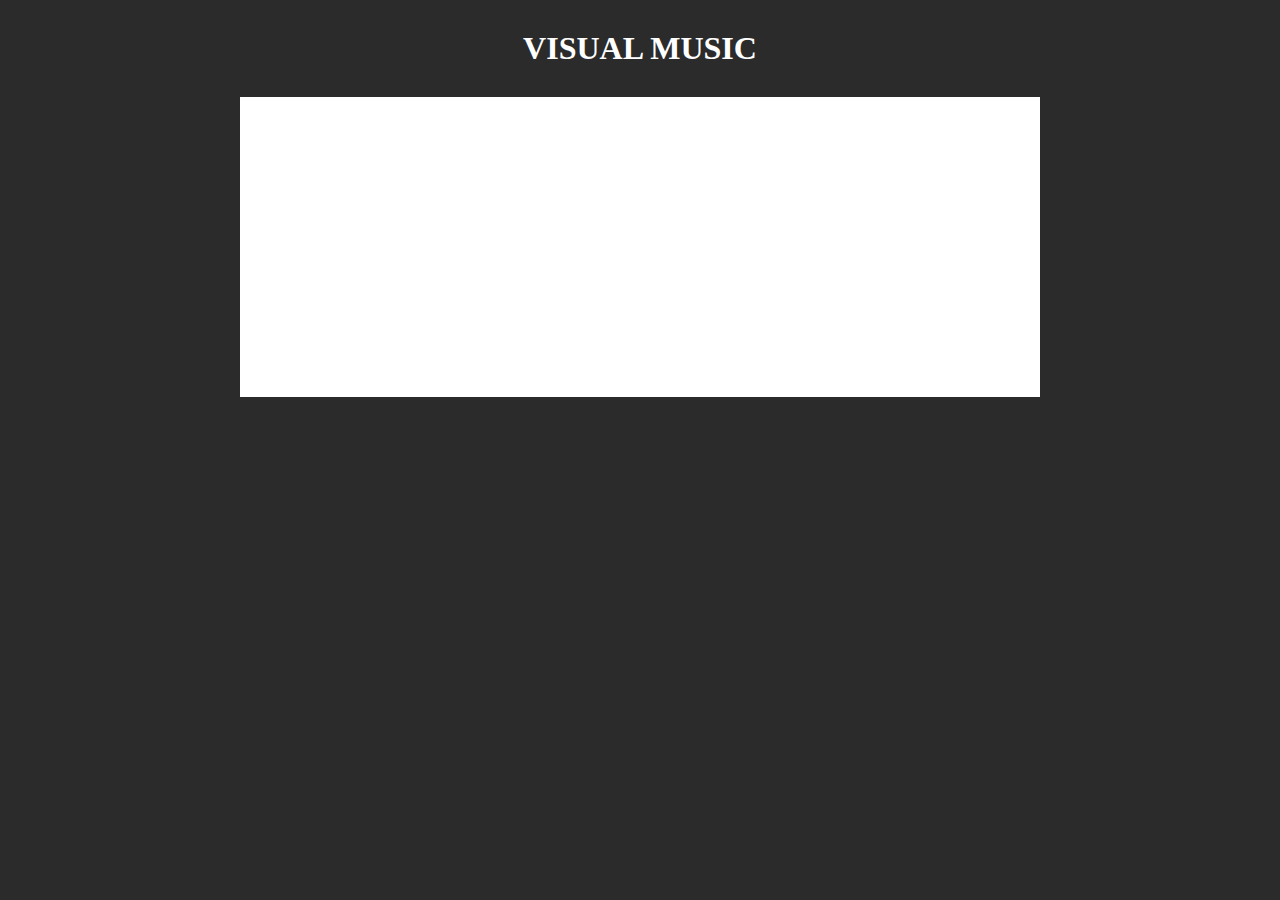
==== index.html @ b800bef3 "initialization of visual music" ====
<!DOCTYPE html>
<html lang="en">
<head>
    <meta charset="UTF-8">
    <title></title>
    <link rel="stylesheet" href="styles.css">
</head>
<body>
    <h1 id="title">VISUAL MUSIC</h1>
    <div class="main"></div>
    <script src="actions.js"></script>
</body>
</html>
---- styles.css ----
* {
    margin: 0;
    padding: 0;
    box-sizing: border-box;
}

body {
    display: flex;
    flex-direction: column;
    justify-content: center;
    align-items: center;
    background-color: #2b2b2b;
    color: white;
}

#title {
    margin-top: 30px;
}

.piano {
    margin-top: 30px;
    height: 300px;
    width: 800px;
    background-color: white;
}
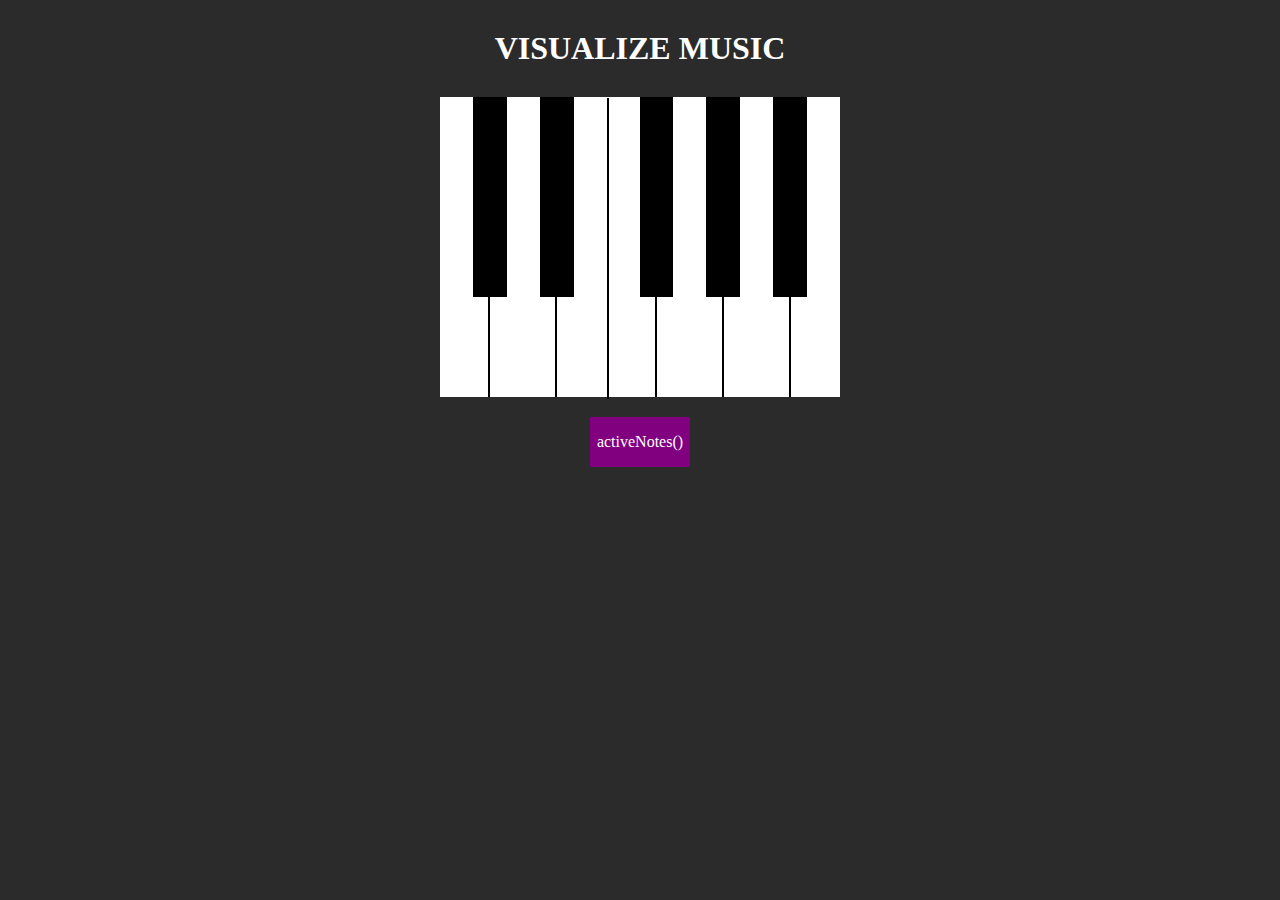
==== commit 98e163e5: "add a lot of styling to finish the piano look. Not my last draft. Added logic for selecting and dese" ====
--- a/index.html
+++ b/index.html
@@ -6,8 +6,15 @@
     <link rel="stylesheet" href="styles.css">
 </head>
 <body>
-    <h1 id="title">VISUAL MUSIC</h1>
+    <h1 id="title">VISUALIZE MUSIC</h1>
     <div class="main"></div>
     <script src="actions.js"></script>
+    <div class="seperators"></div>
+    <div class="seperators1"></div>
+    <div class="seperators2"></div>
+    <div class="seperators3"></div>
+    <div class="seperators4"></div>
+    <div class="seperators5"></div>
+    
 </body>
 </html>
--- a/styles.css
+++ b/styles.css
@@ -18,8 +18,105 @@
 }
 
 .piano {
+    display: flex;
     margin-top: 30px;
     height: 300px;
-    width: 800px;
+    width: 400px;
     background-color: white;
 }
+
+.black-key{
+    background-color: black; 
+    width: 50px;
+    color: black;
+    margin-bottom: 100px;
+    border: 1px solid black;
+    z-index: 1;
+}
+.white-key{
+    background-color: white;
+    width: 50px;
+    color: white;
+    z-index: 0;
+}
+
+.main {
+    display: flex;
+}
+
+.hover {
+    background-color: violet;
+    color: violet;
+}
+
+.clicked {
+    background-color: violet; 
+    color: violet;
+}
+
+.resetButton {
+    margin-top: 20px;
+    background-color: purple;
+    width: 100px;
+    height: 50px;
+    text-align: center;
+    line-height: 50px;
+}
+
+.seperators {
+    position: fixed;
+    background-color: black;
+    height: 100px;
+    width: 2px;
+    z-index: 3;
+    margin-top: 227px;
+    margin-left: 32px;
+}
+.seperators1 {
+    position: fixed;
+    background-color: black;
+    height: 100px;
+    width: 2px;
+    z-index: 3;
+    margin-top: 227px;
+    margin-left: 166px;
+}
+.seperators2 {
+    position: fixed;
+    background-color: black;
+    height: 100px;
+    width: 2px;
+    z-index: 3;
+    margin-top: 227px;
+    margin-left: 300px;
+}
+
+.seperators3 {
+    position: fixed;
+    background-color: black;
+    height: 301px;
+    width: 2px;
+    z-index: 3;
+    margin-top: 29px;
+    margin-left: -65px;
+}
+
+.seperators4 {
+    position: fixed;
+    background-color: black;
+    height: 100px;
+    width: 2px;
+    z-index: 3;
+    margin-top: 227px;
+    margin-left: -302px;
+}
+
+.seperators5 {
+    position: fixed;
+    background-color: black;
+    height: 100px;
+    width: 2px;
+    z-index: 3;
+    margin-top: 227px;
+    margin-left: -169px;
+}
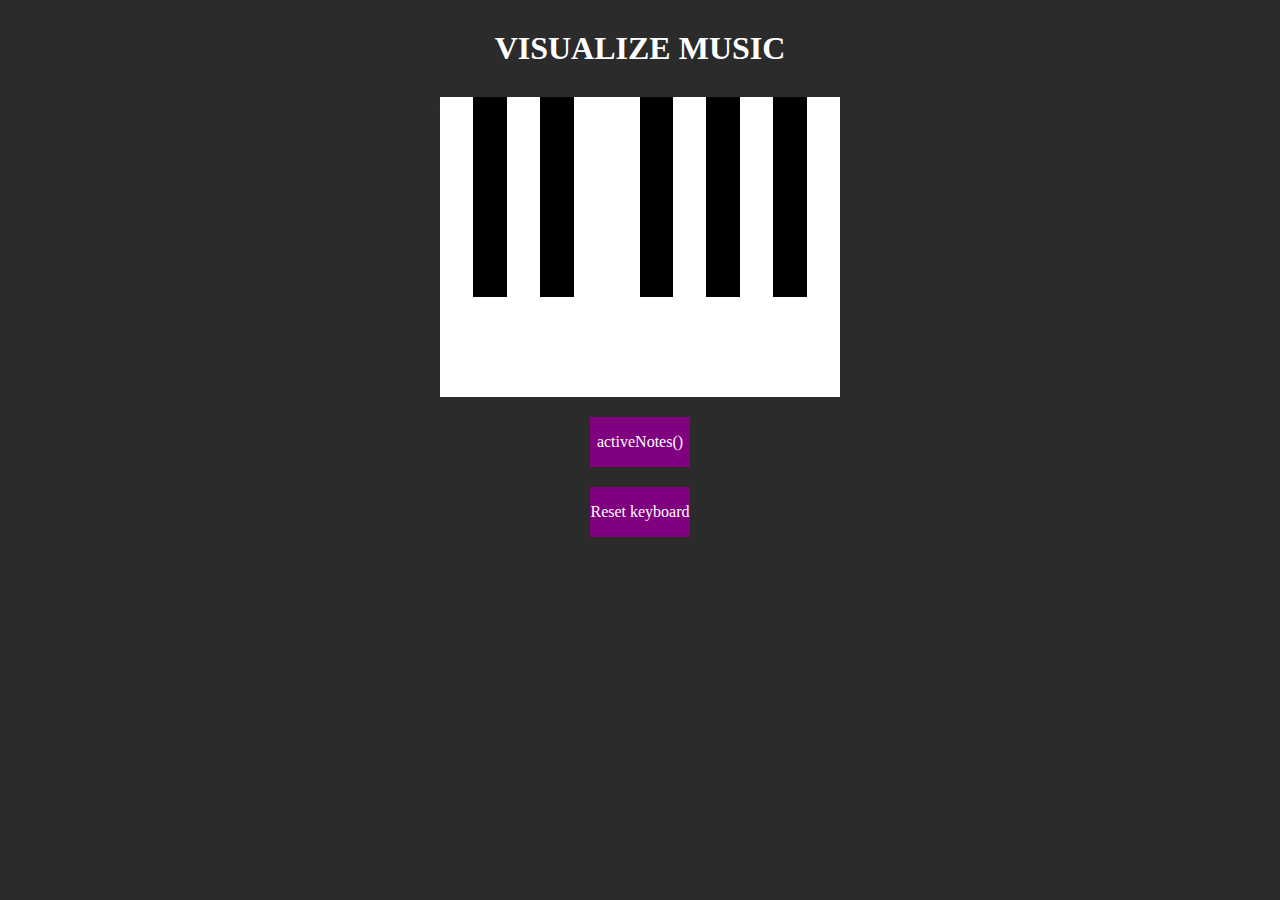
==== commit 77652571: "remove the spacer styling while rethinking the implementation and added functionality for clearing k" ====
--- a/index.html
+++ b/index.html
@@ -9,12 +9,6 @@
     <h1 id="title">VISUALIZE MUSIC</h1>
     <div class="main"></div>
     <script src="actions.js"></script>
-    <div class="seperators"></div>
-    <div class="seperators1"></div>
-    <div class="seperators2"></div>
-    <div class="seperators3"></div>
-    <div class="seperators4"></div>
-    <div class="seperators5"></div>
     
 </body>
 </html>
--- a/styles.css
+++ b/styles.css
@@ -54,6 +54,15 @@
     color: violet;
 }
 
+.activeNotes{
+    margin-top: 20px;
+    background-color: purple;
+    width: 100px;
+    height: 50px;
+    text-align: center;
+    line-height: 50px;
+}
+
 .resetButton {
     margin-top: 20px;
     background-color: purple;
@@ -63,6 +72,8 @@
     line-height: 50px;
 }
 
+
+/*
 .seperators {
     position: fixed;
     background-color: black;
@@ -120,3 +131,4 @@
     margin-top: 227px;
     margin-left: -169px;
 }
+*/
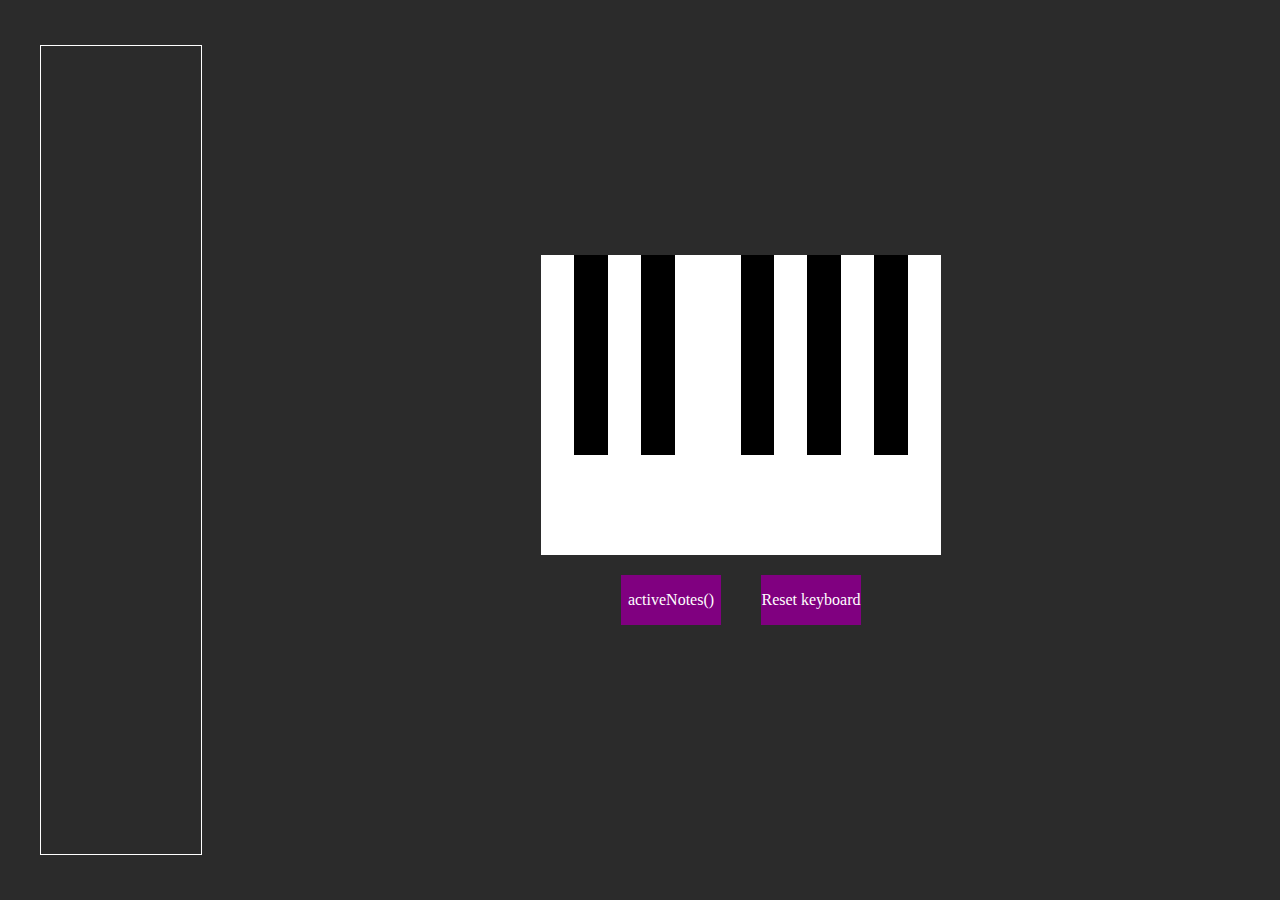
==== commit c246aba9: "fix GUI for public web and future additions. Fixed dependency bug for "clear piano" function. added " ====
--- a/index.html
+++ b/index.html
@@ -2,13 +2,12 @@
 <html lang="en">
 <head>
     <meta charset="UTF-8">
-    <title></title>
+    <title>Visualize Music</title>
     <link rel="stylesheet" href="styles.css">
 </head>
 <body>
-    <h1 id="title">VISUALIZE MUSIC</h1>
+    <div class="navigation"></div>
     <div class="main"></div>
     <script src="actions.js"></script>
-    
 </body>
 </html>
--- a/styles.css
+++ b/styles.css
@@ -6,11 +6,10 @@
 
 body {
     display: flex;
-    flex-direction: column;
-    justify-content: center;
     align-items: center;
     background-color: #2b2b2b;
     color: white;
+    height: 100vh;
 }
 
 #title {
@@ -19,7 +18,6 @@
 
 .piano {
     display: flex;
-    margin-top: 30px;
     height: 300px;
     width: 400px;
     background-color: white;
@@ -42,6 +40,18 @@
 
 .main {
     display: flex;
+    flex-direction: column;
+    justify-content: center;
+    height: 100%;
+    width: 100%;
+}
+
+.piano-container {
+    display: flex;
+    background-color: red;
+    background-color: pink;
+    height: 300px;
+    align-self: center;
 }
 
 .hover {
@@ -55,7 +65,7 @@
 }
 
 .activeNotes{
-    margin-top: 20px;
+    margin: 20px;
     background-color: purple;
     width: 100px;
     height: 50px;
@@ -64,12 +74,37 @@
 }
 
 .resetButton {
-    margin-top: 20px;
+    margin: 20px;
     background-color: purple;
     width: 100px;
     height: 50px;
     text-align: center;
     line-height: 50px;
+}
+
+.buttons-container {
+    display: flex;
+    justify-content: center;
+}
+
+.saveChordButton {
+
+}
+
+.navigation{
+    display: flex;
+    width: 15%;
+    height: 90%;
+    border: 1px solid white;
+    margin-left: 40px;
+}
+
+.title {
+    width: 90%;
+    margin: 5px;
+    height: 5%;
+    color: black;
+    border: 1px solid white;
 }
 
 
